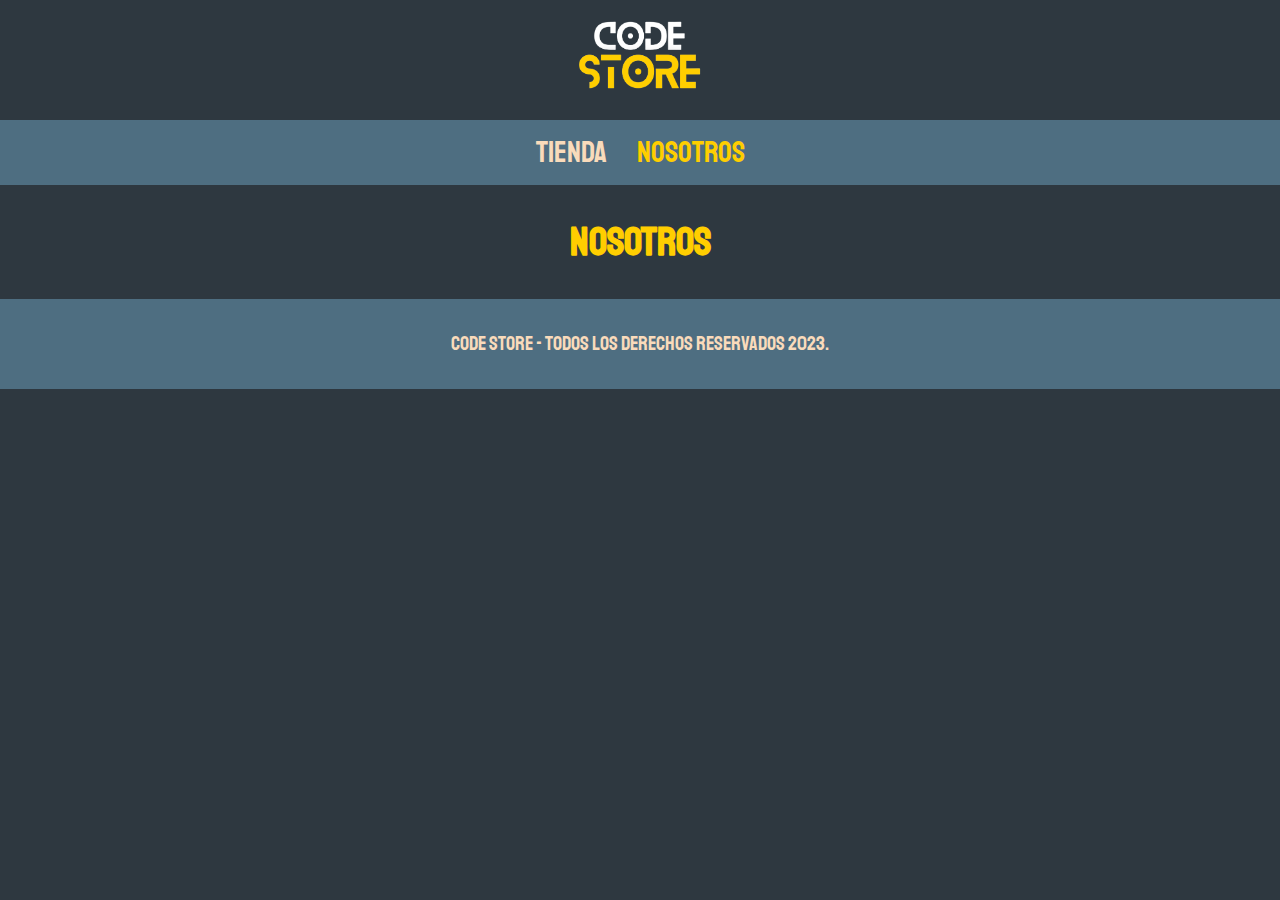
==== nosotros.html @ fee24863 "creando main" ====
<!DOCTYPE html>
<html lang="en">

<d>
  <meta charset="UTF-8">
  <meta http-equiv="X-UA-Compatible" content="IE=edge">
  <meta name="viewport" content="width=device-width, initial-scale=1.0">
  <title>Mi store</title>
  <link rel="stylesheet" href="css/normalize.css">
  <link rel="preconnect" href="https://fonts.googleapis.com">
  <link rel="preconnect" href="https://fonts.gstatic.com" crossorigin>
  <link href="https://fonts.googleapis.com/css2?family=Staatliches&display=swap" rel="stylesheet">
  <link rel="stylesheet" href="css/style.css">
</d>

<body>
  <header class="header">
    <a href="index.html">
      <img class="header__logo" src="img/logo_store.png" alt="logotipo">
    </a>
  </header>

  <nav class="navigation">
    <a class="navigation__link " href="index.html">Tienda</a>
    <a class="navigation__link navigation__link--active" href="nosotros.html">Nosotros</a>
  </nav>

  <main class="container">
    <h1>Nosotros</h1>
  </main>

  <footer class="footer">
    <p class="footer__text">Code Store - Todos los derechos reservados 2023.</p>
  </footer>
</body>

</html>
---- css/style.css ----
:root {
  --primario: #2E3840;
  --primarioOscuro: #4E6E81;
  --secundario: #ffce00;
  --secundarioOscuro: rgb(255, 3, 3);
  --blanco: #F9DBBB;

  --funtePrincipal: 'Staatliches', cursive;
}

html {
  box-sizing: border-box;
  font-size: 62.5%;
}

*,
*:before,
*:after {
  box-sizing: inherit;
}

/* Globals */
body {
  background-color: var(--primario);
  font-size: 1.6rem;
  line-height: 1.5;
}

p {
  font-size: 1.8rem;
  font-family: Arial, Helvetica, sans-serif;
  color: var(--blanco);
}

a {
  text-decoration: none;
}

img {
  max-width: 100%;
}

.container {
  max-width: 120rem;
  margin: 0 auto;
}

h1,
h2,
h3 {
  text-align: center;
  color: var(--secundario);
  font-family: var(--funtePrincipal);
}

h1 {
  font-size: 4rem;
}

h2 {
  font-size: 3.2rem;
}

h3 {
  font-size: 2.4rem;
}

/* HEADER */
.header {
  display: flex;
  justify-content: center
}

.header__logo {
  width: 13rem;
  margin: 2rem;
}

/* navigation */

.navigation {
background-color: var(--primarioOscuro);
padding: 1rem 0;
display: flex;
justify-content: center;
gap: 3rem; /*SEPARACION FORMA NUEVA */
}

.navigation__link{
font-family: var(--funtePrincipal);
color: var(--blanco);
font-size: 3rem;gap: 3rem;
/* margin-right: 2rem;SEPARACION FORMA ANTIGUA */
}

/* .navigation__link:last-child{ 
  margin-right: 0;/* SEPARACION FORMA ANTIGUA 
}*/

.navigation__link--active,.navigation__link:hover{
  color: var(--secundario);
}

/* FOOTER */

.footer {
  background-color: var(--primarioOscuro);
  padding: 1rem 0;
  margin-top: 2rem;
}

.footer__text{
  font-family: var(--funtePrincipal);
  text-align: center;
  font-size: 2rem;
}

/* PRODUCTOS */

.producto{

}

.producto__imagen{

}

.producto__info{
  
}

.producto__nombre{

}

.producto__precio{
  
}
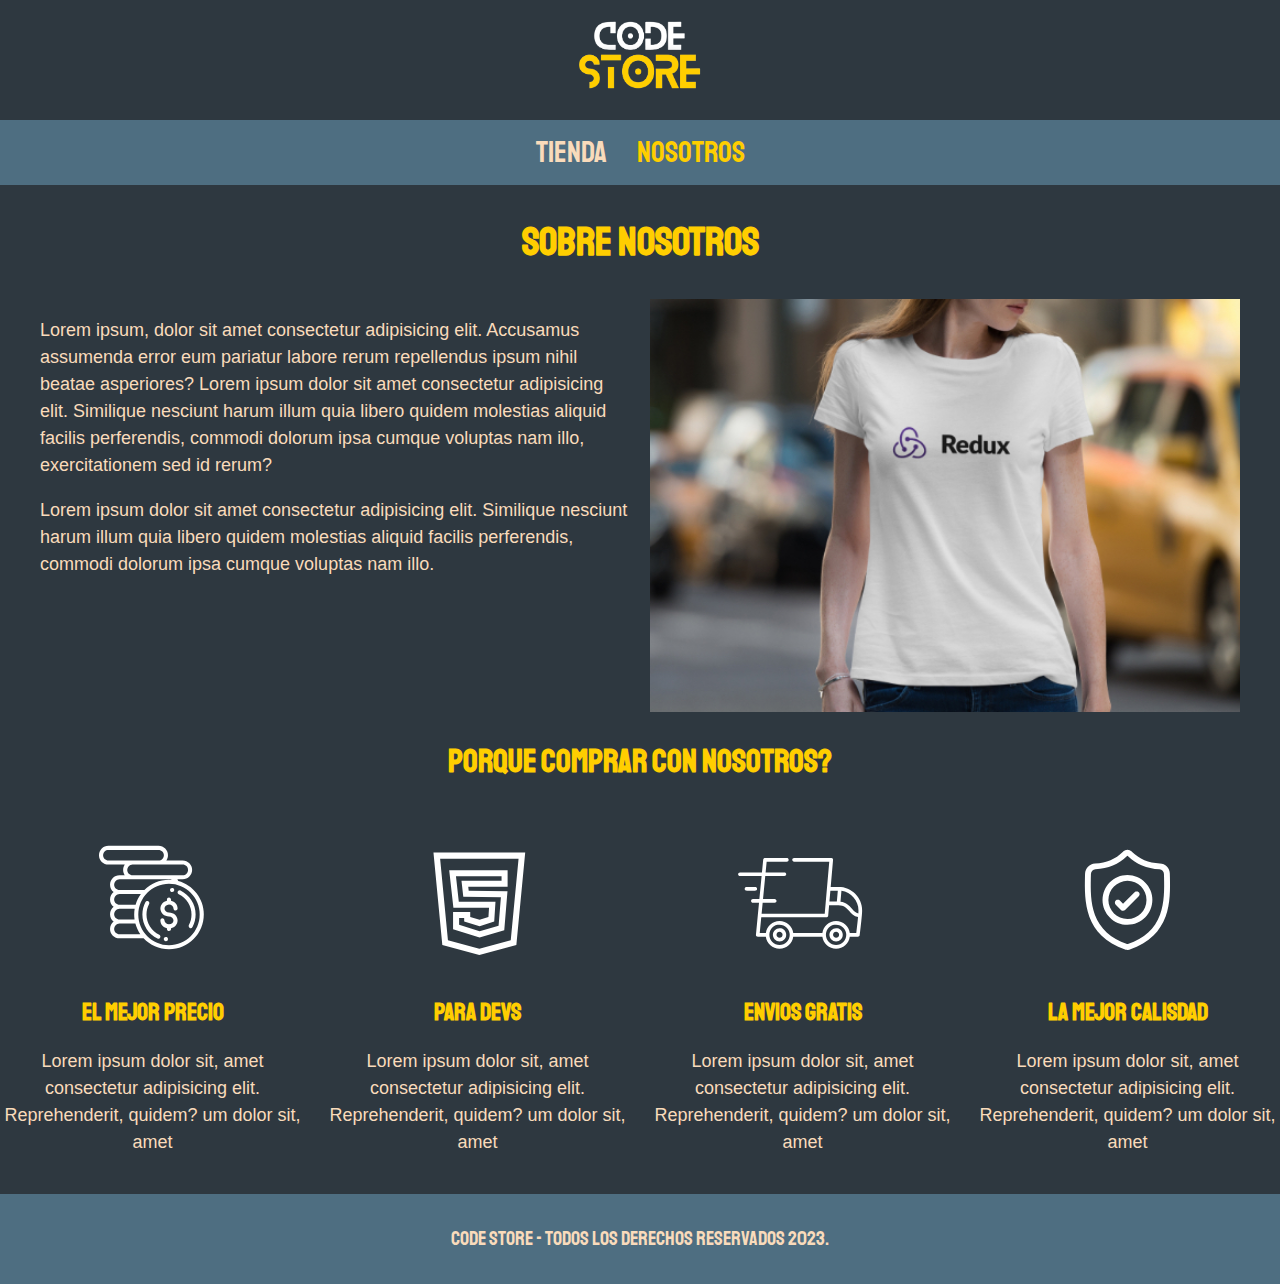
==== commit 94cd8ea4: "terminando seccion nosotros" ====
--- a/nosotros.html
+++ b/nosotros.html
@@ -26,8 +26,50 @@
   </nav>
 
   <main class="container">
-    <h1>Nosotros</h1>
-  </main>
+    <h1>Sobre Nosotros</h1>
+<div class="nosotros">
+  <div class="nosotros__contenido">
+    <p>Lorem ipsum, dolor sit amet consectetur adipisicing elit. Accusamus assumenda error eum pariatur labore rerum
+      repellendus ipsum nihil beatae asperiores? Lorem ipsum dolor sit amet consectetur adipisicing elit. Similique
+      nesciunt harum illum quia libero quidem molestias
+      aliquid facilis perferendis, commodi dolorum ipsa cumque voluptas nam illo, exercitationem sed id rerum?</p>
+    <p>Lorem ipsum dolor sit amet consectetur adipisicing elit. Similique nesciunt harum illum quia libero quidem
+      molestias aliquid facilis perferendis, commodi dolorum ipsa cumque voluptas nam illo.
+    </p>
+  </div>
+  <img class="nosotros__imagen" src="img/nosotros.jpg" alt="imagen de nosotros">
+
+  </div>
+</main>
+
+<section class="contenedor comprar">
+  <h2 class="comprar__titulo">porque comprar con nosotros?</h2>
+
+  <div class="bloques">
+    <div class="bloque">
+      <img class="boloque__imagen" src="img/icono_1.png" alt="por que comprar">
+      <h3 class="bloque__titulo">El mejor precio</h3>
+      <p>Lorem ipsum dolor sit, amet consectetur adipisicing elit. Reprehenderit, quidem? um dolor sit, amet</p>
+    </div> <!-- .bloque -->
+      <div class="bloque">
+        <img  class="boloque__imagen" src="img/icono_2.png" alt="por que comprar">
+        <h3 class="bloque__titulo">para devs</h3>
+        <p>Lorem ipsum dolor sit, amet consectetur adipisicing elit. Reprehenderit, quidem? um dolor sit, amet</p>
+      </div> <!-- .bloque -->
+        <div class="bloque">
+          <img class="boloque__imagen" src="img/icono_3.png" alt="por que comprar">
+          <h3 class="bloque__titulo">envios gratis</h3>
+          <p>Lorem ipsum dolor sit, amet consectetur adipisicing elit. Reprehenderit, quidem? um dolor sit, amet</p>
+        </div> <!-- .bloque -->
+          <div class="bloque">
+            <img class="boloque__imagen" src="img/icono_4.png" alt="por que comprar">
+            <h3 class="bloque__titulo">la mejor calisdad</h3>
+            <p>Lorem ipsum dolor sit, amet consectetur adipisicing elit. Reprehenderit, quidem? um dolor sit, amet</p>
+          </div> <!-- .bloque -->
+  </div> <!-- .bloques -->
+
+</section>
+
 
   <footer class="footer">
     <p class="footer__text">Code Store - Todos los derechos reservados 2023.</p>
--- a/css/style.css
+++ b/css/style.css
@@ -79,25 +79,28 @@
 /* navigation */
 
 .navigation {
-background-color: var(--primarioOscuro);
-padding: 1rem 0;
-display: flex;
-justify-content: center;
-gap: 3rem; /*SEPARACION FORMA NUEVA */
-}
-
-.navigation__link{
-font-family: var(--funtePrincipal);
-color: var(--blanco);
-font-size: 3rem;gap: 3rem;
-/* margin-right: 2rem;SEPARACION FORMA ANTIGUA */
+  background-color: var(--primarioOscuro);
+  padding: 1rem 0;
+  display: flex;
+  justify-content: center;
+  gap: 3rem;
+  /*SEPARACION FORMA NUEVA */
+}
+
+.navigation__link {
+  font-family: var(--funtePrincipal);
+  color: var(--blanco);
+  font-size: 3rem;
+  gap: 3rem;
+  /* margin-right: 2rem;SEPARACION FORMA ANTIGUA */
 }
 
 /* .navigation__link:last-child{ 
   margin-right: 0;/* SEPARACION FORMA ANTIGUA 
 }*/
 
-.navigation__link--active,.navigation__link:hover{
+.navigation__link--active,
+.navigation__link:hover {
   color: var(--secundario);
 }
 
@@ -109,30 +112,152 @@
   margin-top: 2rem;
 }
 
-.footer__text{
+.footer__text {
   font-family: var(--funtePrincipal);
   text-align: center;
   font-size: 2rem;
 }
 
+/* grid */
+.grid {
+  display: grid;
+  grid-template-columns: repeat(2, 1fr);
+  gap: 2rem;
+  /* column-gap: 2rem;
+  row-gap: 2rem; */
+}
+
+@media (min-width: 768px) {
+  .grid {
+    grid-template-columns: repeat(3, 1fr);
+  }
+}
+
 /* PRODUCTOS */
 
-.producto{
-
-}
-
-.producto__imagen{
-
-}
-
-.producto__info{
-  
-}
-
-.producto__nombre{
-
-}
-
-.producto__precio{
-  
+.producto {
+  background-color: var(--primarioOscuro);
+  padding: 1rem;
+}
+
+.producto__imagen {
+  width: 100%;
+}
+
+.producto__info {}
+
+.producto__nombre {
+  font-size: 4rem;
+}
+
+.producto__precio {
+  font-size: 2.8rem;
+  color: var(--secundario);
+}
+
+.producto__nombre,
+.producto__precio {
+  font-family: var(--funtePrincipal);
+  margin: 1rem 0;
+  text-align: center;
+  line-height: 1.2;
+}
+
+/** Graficos **/
+.grafico {
+  min-height: 30rem;
+  background-repeat: no-repeat;
+  background-size: cover;
+  grid-column: 1 / 3;
+}
+
+.grafico--camisas {
+  grid-row: 2 / 3;
+  background-image: url(../img/grafico1.jpg);
+}
+
+.grafico--node {
+  background-image: url(../img/grafico2.jpg);
+  grid-row: 8 / 9;
+}
+
+@media (min-width: 768px) {
+  .grafico--node {
+    grid-row: 5 / 6;
+    grid-column: 2 / 4;
+  }
+}
+
+/** Nosotros **/
+.nosotros {
+  display: grid;
+  grid-template-rows: repeat(2, auto);
+}
+
+@media (min-width: 768px) {
+  .nosotros {
+    grid-template-columns: repeat(2, 1fr);
+    column-gap: 2rem;
+  }
+}
+
+.nosotros__imagen {
+  grid-row: 1 / 2;
+}
+
+@media (min-width: 768px) {
+  .nosotros__imagen {
+    grid-column: 2 / 3;
+  }
+}
+
+/* Nosotros */
+
+.nosotros {
+  display: grid;
+  grid-template-rows: repeat(2, auto);
+}
+
+@media (min-width: 768px) {
+
+  .nosotros {
+    display: grid;
+    grid-template-columns: repeat(2, 1);
+    column-gap: 2rem;
+  }
+}
+
+
+
+.nosotros__imagen {
+  grid-row: 1 / 2;
+  width: 100%;
+
+}
+
+@media (min-width: 768) {
+  .nosotros__imagen {
+    grid-column: 2 / 3;
+  }
+}
+
+/** Bloques **/
+.bloques {
+  display: grid;
+  grid-template-columns: repeat(2, 1fr);
+  gap: 2rem;
+}
+
+@media (min-width: 768px) {
+  .bloques {
+    grid-template-columns: repeat(4, 1fr);
+  }
+}
+
+.bloque {
+  text-align: center;
+}
+
+.bloque__titulo {
+  margin: 0;
 }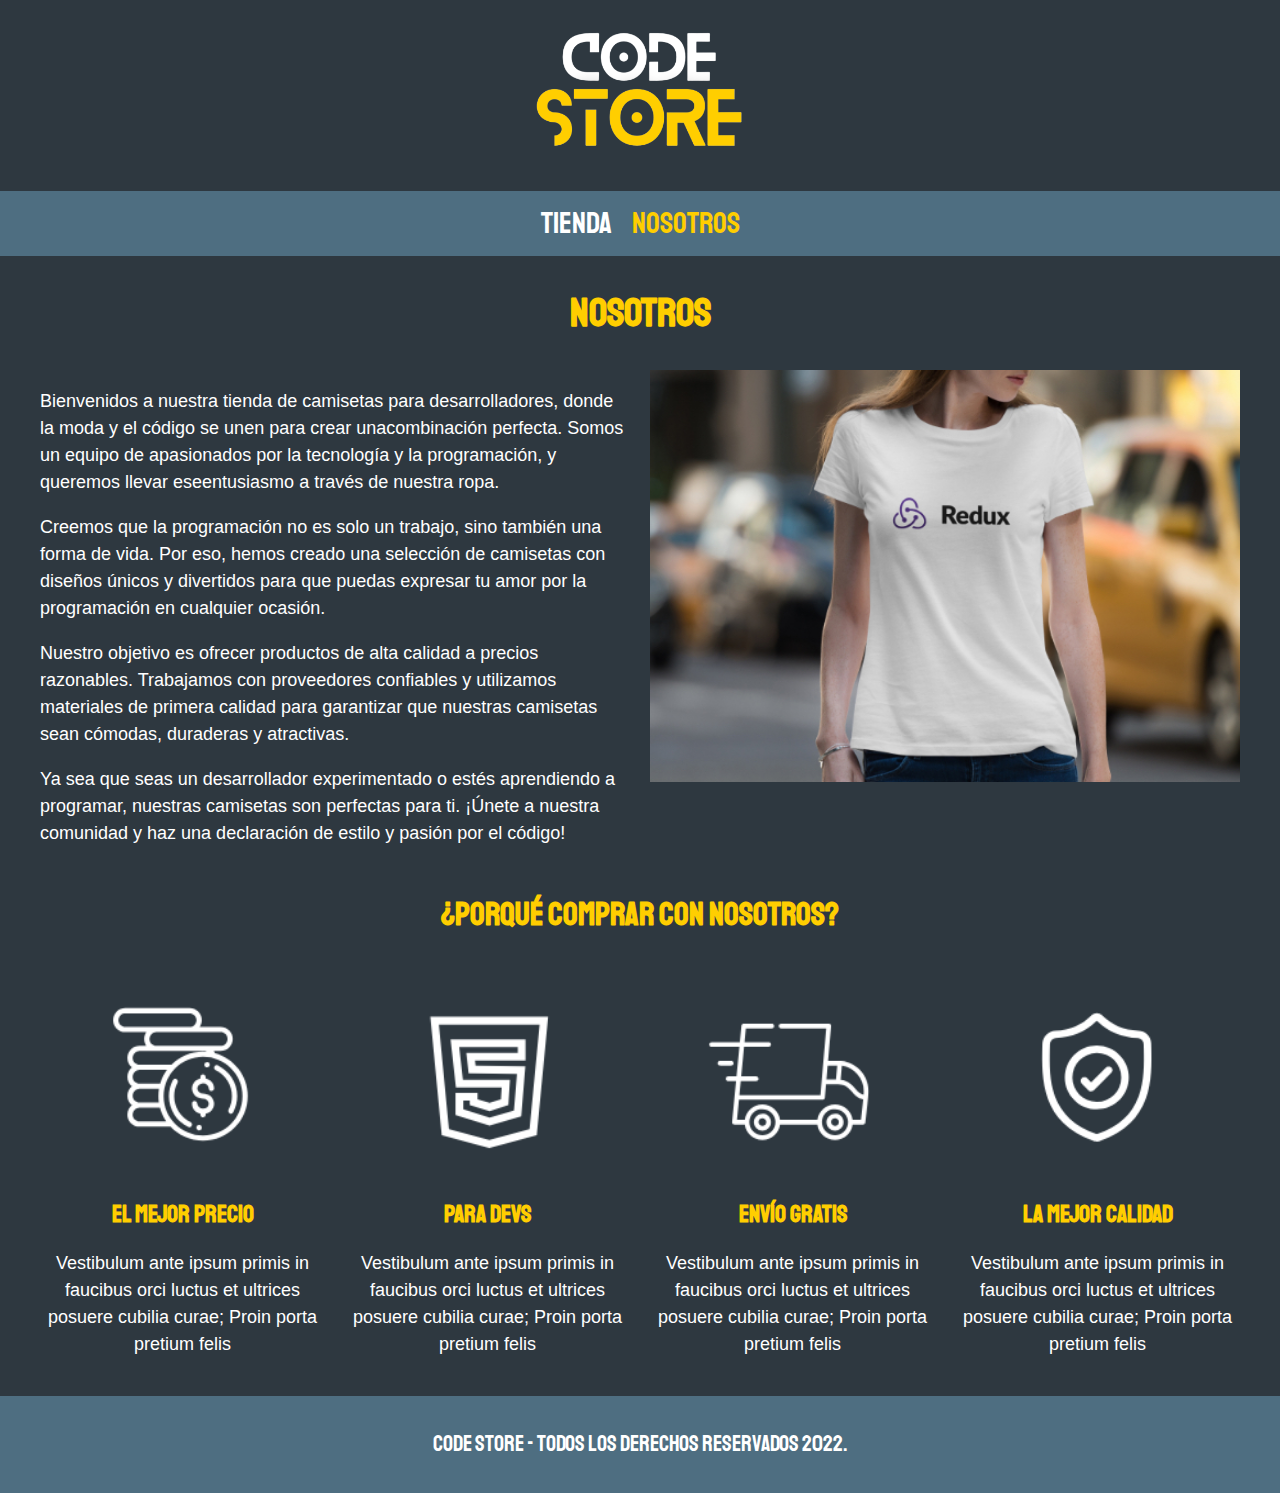
==== commit fe477b81: "terminando css" ====
--- a/nosotros.html
+++ b/nosotros.html
@@ -1,79 +1,85 @@
 <!DOCTYPE html>
 <html lang="en">
 
-<d>
+<head>
   <meta charset="UTF-8">
-  <meta http-equiv="X-UA-Compatible" content="IE=edge">
   <meta name="viewport" content="width=device-width, initial-scale=1.0">
-  <title>Mi store</title>
+  <title>FrontEnd Store</title>
   <link rel="stylesheet" href="css/normalize.css">
-  <link rel="preconnect" href="https://fonts.googleapis.com">
-  <link rel="preconnect" href="https://fonts.gstatic.com" crossorigin>
   <link href="https://fonts.googleapis.com/css2?family=Staatliches&display=swap" rel="stylesheet">
   <link rel="stylesheet" href="css/style.css">
-</d>
+</head>
 
 <body>
   <header class="header">
     <a href="index.html">
-      <img class="header__logo" src="img/logo_store.png" alt="logotipo">
+      <img class="header__logo" src="img/logo_store.png" alt="Logotipo">
     </a>
   </header>
 
-  <nav class="navigation">
-    <a class="navigation__link " href="index.html">Tienda</a>
-    <a class="navigation__link navigation__link--active" href="nosotros.html">Nosotros</a>
+  <nav class="navegacion">
+    <a class="navegacion__enlace" href="index.html">Tienda</a>
+    <a class="navegacion__enlace navegacion__enlace--activo" href="nosotros.html">Nosotros</a>
   </nav>
 
-  <main class="container">
-    <h1>Sobre Nosotros</h1>
-<div class="nosotros">
-  <div class="nosotros__contenido">
-    <p>Lorem ipsum, dolor sit amet consectetur adipisicing elit. Accusamus assumenda error eum pariatur labore rerum
-      repellendus ipsum nihil beatae asperiores? Lorem ipsum dolor sit amet consectetur adipisicing elit. Similique
-      nesciunt harum illum quia libero quidem molestias
-      aliquid facilis perferendis, commodi dolorum ipsa cumque voluptas nam illo, exercitationem sed id rerum?</p>
-    <p>Lorem ipsum dolor sit amet consectetur adipisicing elit. Similique nesciunt harum illum quia libero quidem
-      molestias aliquid facilis perferendis, commodi dolorum ipsa cumque voluptas nam illo.
-    </p>
-  </div>
-  <img class="nosotros__imagen" src="img/nosotros.jpg" alt="imagen de nosotros">
+  <main class="contenedor">
+    <h1>Nosotros</h1>
 
-  </div>
-</main>
+    <div class="nosotros">
+      <div class="nosotros__contenido">
+        <p>Bienvenidos a nuestra tienda de camisetas para desarrolladores, donde la moda y el código se unen para crear
+          unacombinación perfecta. Somos un equipo de apasionados por la tecnología y la programación, y queremos llevar
+          eseentusiasmo a través de nuestra ropa.</p>
+        <p>Creemos que la programación no es solo un trabajo, sino también una forma de vida. Por eso, hemos creado una selección
+        de camisetas con diseños únicos y divertidos para que puedas expresar tu amor por la programación en cualquier ocasión.
+        </p>
+        <p>Nuestro objetivo es ofrecer productos de alta calidad a precios razonables. Trabajamos con proveedores confiables y
+        utilizamos materiales de primera calidad para garantizar que nuestras camisetas sean cómodas, duraderas y atractivas.</p>
+        <p>Ya sea que seas un desarrollador experimentado o estés aprendiendo a programar, nuestras camisetas son perfectas para
+        ti. ¡Únete a nuestra comunidad y haz una declaración de estilo y pasión por el código!</p>
+      </div>
+      <img class="nosotros__imagen product" src="img/nosotros.jpg" alt="imagen nosotros">
+    </div>
+  </main>
 
-<section class="contenedor comprar">
-  <h2 class="comprar__titulo">porque comprar con nosotros?</h2>
+  <section class="contenedor comprar">
+    <h2 class="comprar__titulo">¿Porqué Comprar con nosotros?</h2>
 
-  <div class="bloques">
-    <div class="bloque">
-      <img class="boloque__imagen" src="img/icono_1.png" alt="por que comprar">
-      <h3 class="bloque__titulo">El mejor precio</h3>
-      <p>Lorem ipsum dolor sit, amet consectetur adipisicing elit. Reprehenderit, quidem? um dolor sit, amet</p>
-    </div> <!-- .bloque -->
+    <div class="bloques">
       <div class="bloque">
-        <img  class="boloque__imagen" src="img/icono_2.png" alt="por que comprar">
-        <h3 class="bloque__titulo">para devs</h3>
-        <p>Lorem ipsum dolor sit, amet consectetur adipisicing elit. Reprehenderit, quidem? um dolor sit, amet</p>
-      </div> <!-- .bloque -->
-        <div class="bloque">
-          <img class="boloque__imagen" src="img/icono_3.png" alt="por que comprar">
-          <h3 class="bloque__titulo">envios gratis</h3>
-          <p>Lorem ipsum dolor sit, amet consectetur adipisicing elit. Reprehenderit, quidem? um dolor sit, amet</p>
-        </div> <!-- .bloque -->
-          <div class="bloque">
-            <img class="boloque__imagen" src="img/icono_4.png" alt="por que comprar">
-            <h3 class="bloque__titulo">la mejor calisdad</h3>
-            <p>Lorem ipsum dolor sit, amet consectetur adipisicing elit. Reprehenderit, quidem? um dolor sit, amet</p>
-          </div> <!-- .bloque -->
-  </div> <!-- .bloques -->
+        <img class="bloque__imagen" src="img/icono_1.png" alt="porque comprar">
+        <h3 class="bloque__titulo">El Mejor Precio</h3>
+        <p>Vestibulum ante ipsum primis in faucibus orci luctus et ultrices posuere cubilia curae; Proin porta pretium
+          felis</p>
+      </div> <!--.bloque-->
 
-</section>
+      <div class="bloque">
+        <img class="bloque__imagen" src="img/icono_2.png" alt="porque comprar">
+        <h3 class="bloque__titulo">Para Devs</h3>
+        <p>Vestibulum ante ipsum primis in faucibus orci luctus et ultrices posuere cubilia curae; Proin porta pretium
+          felis</p>
+      </div> <!--.bloque-->
 
+      <div class="bloque">
+        <img class="bloque__imagen" src="img/icono_3.png" alt="porque comprar">
+        <h3 class="bloque__titulo">Envío Gratis</h3>
+        <p>Vestibulum ante ipsum primis in faucibus orci luctus et ultrices posuere cubilia curae; Proin porta pretium
+          felis</p>
+      </div> <!--.bloque-->
+
+      <div class="bloque">
+        <img class="bloque__imagen" src="img/icono_4.png" alt="porque comprar">
+        <h3 class="bloque__titulo">La Mejor Calidad</h3>
+        <p>Vestibulum ante ipsum primis in faucibus orci luctus et ultrices posuere cubilia curae; Proin porta pretium
+          felis</p>
+      </div> <!--.bloque-->
+    </div><!--.bloques-->
+  </section>
 
   <footer class="footer">
-    <p class="footer__text">Code Store - Todos los derechos reservados 2023.</p>
+    <p class="footer__texto">Code Store - Todos los derechos Reservados 2022.</p>
   </footer>
+
 </body>
 
 </html>--- a/css/style.css
+++ b/css/style.css
@@ -2,10 +2,12 @@
   --primario: #2E3840;
   --primarioOscuro: #4E6E81;
   --secundario: #ffce00;
-  --secundarioOscuro: rgb(255, 3, 3);
+  --secundarioOscuro: rgb(191, 245, 43);
   --blanco: #F9DBBB;
-
-  --funtePrincipal: 'Staatliches', cursive;
+  --blanco: #FFF;
+  --negro: #000;
+
+  --fuentePrincipal: 'Staatliches', cursive;
 }
 
 html {
@@ -19,7 +21,7 @@
   box-sizing: inherit;
 }
 
-/* Globals */
+/** Globales **/
 body {
   background-color: var(--primario);
   font-size: 1.6rem;
@@ -37,10 +39,10 @@
 }
 
 img {
-  max-width: 100%;
-}
-
-.container {
+  width: 100%;
+}
+
+.contenedor {
   max-width: 120rem;
   margin: 0 auto;
 }
@@ -50,7 +52,7 @@
 h3 {
   text-align: center;
   color: var(--secundario);
-  font-family: var(--funtePrincipal);
+  font-family: var(--fuentePrincipal);
 }
 
 h1 {
@@ -65,66 +67,55 @@
   font-size: 2.4rem;
 }
 
-/* HEADER */
+/** Header **/
 .header {
   display: flex;
-  justify-content: center
+  justify-content: center;
 }
 
 .header__logo {
-  width: 13rem;
-  margin: 2rem;
-}
-
-/* navigation */
-
-.navigation {
+  margin: 3rem 0;
+  width: 220px;
+}
+
+/** Footer **/
+.footer {
+  background-color: var(--primarioOscuro);
+  padding: 1rem 0;
+  margin-top: 2rem;
+}
+
+.footer__texto {
+  font-family: var(--fuentePrincipal);
+  text-align: center;
+  font-size: 2.2rem;
+}
+
+/** Navegacion **/
+.navegacion {
   background-color: var(--primarioOscuro);
   padding: 1rem 0;
   display: flex;
   justify-content: center;
-  gap: 3rem;
-  /*SEPARACION FORMA NUEVA */
-}
-
-.navigation__link {
-  font-family: var(--funtePrincipal);
+  gap: 2rem;
+}
+
+.navegacion__enlace {
+  font-family: var(--fuentePrincipal);
   color: var(--blanco);
   font-size: 3rem;
-  gap: 3rem;
-  /* margin-right: 2rem;SEPARACION FORMA ANTIGUA */
-}
-
-/* .navigation__link:last-child{ 
-  margin-right: 0;/* SEPARACION FORMA ANTIGUA 
-}*/
-
-.navigation__link--active,
-.navigation__link:hover {
+}
+
+.navegacion__enlace--activo,
+.navegacion__enlace:hover {
   color: var(--secundario);
 }
 
-/* FOOTER */
-
-.footer {
-  background-color: var(--primarioOscuro);
-  padding: 1rem 0;
-  margin-top: 2rem;
-}
-
-.footer__text {
-  font-family: var(--funtePrincipal);
-  text-align: center;
-  font-size: 2rem;
-}
-
-/* grid */
+/** Grid **/
 .grid {
   display: grid;
   grid-template-columns: repeat(2, 1fr);
   gap: 2rem;
-  /* column-gap: 2rem;
-  row-gap: 2rem; */
 }
 
 @media (min-width: 768px) {
@@ -133,18 +124,12 @@
   }
 }
 
-/* PRODUCTOS */
-
+/** Productos **/
 .producto {
   background-color: var(--primarioOscuro);
   padding: 1rem;
 }
 
-.producto__imagen {
-  width: 100%;
-}
-
-.producto__info {}
 
 .producto__nombre {
   font-size: 4rem;
@@ -157,7 +142,7 @@
 
 .producto__nombre,
 .producto__precio {
-  font-family: var(--funtePrincipal);
+  font-family: var(--fuentePrincipal);
   margin: 1rem 0;
   text-align: center;
   line-height: 1.2;
@@ -211,36 +196,6 @@
   }
 }
 
-/* Nosotros */
-
-.nosotros {
-  display: grid;
-  grid-template-rows: repeat(2, auto);
-}
-
-@media (min-width: 768px) {
-
-  .nosotros {
-    display: grid;
-    grid-template-columns: repeat(2, 1);
-    column-gap: 2rem;
-  }
-}
-
-
-
-.nosotros__imagen {
-  grid-row: 1 / 2;
-  width: 100%;
-
-}
-
-@media (min-width: 768) {
-  .nosotros__imagen {
-    grid-column: 2 / 3;
-  }
-}
-
 /** Bloques **/
 .bloques {
   display: grid;
@@ -260,4 +215,52 @@
 
 .bloque__titulo {
   margin: 0;
+}
+
+/** Pagina del Producto **/
+@media (min-width: 768px) {
+  .camisa {
+    display: grid;
+    grid-template-columns: repeat(2, 1fr);
+    column-gap: 2rem;
+  }
+}
+@media  (max-width: 390px) {
+    .formulario__campo--size {
+      max-width: 140px;
+    min-width: 90px;
+      }
+}
+
+.formulario {
+  display: grid;
+  grid-template-columns: repeat(2, 1fr);
+  gap: 2rem;
+}
+
+.formulario__campo {
+  border: 1rem solid var(--primarioOscuro);
+  background-color: transparent;
+  color: var(--blanco);
+  font-size: 2rem;
+  font-family: Arial, Helvetica, sans-serif;
+  padding: 1rem;
+  appearance: none;
+}
+
+
+
+.formulario__submit {
+  background-color: var(--secundario);
+  border: none;
+  font-size: 2rem;
+  font-family: var(--fuentePrincipal);
+  padding: 2rem;
+  transition: background-color .4s ease;
+  grid-column: 1 / 3;
+}
+
+.formulario__submit:hover {
+  cursor: pointer;
+  background-color: var(--secundarioOscuro);
 }